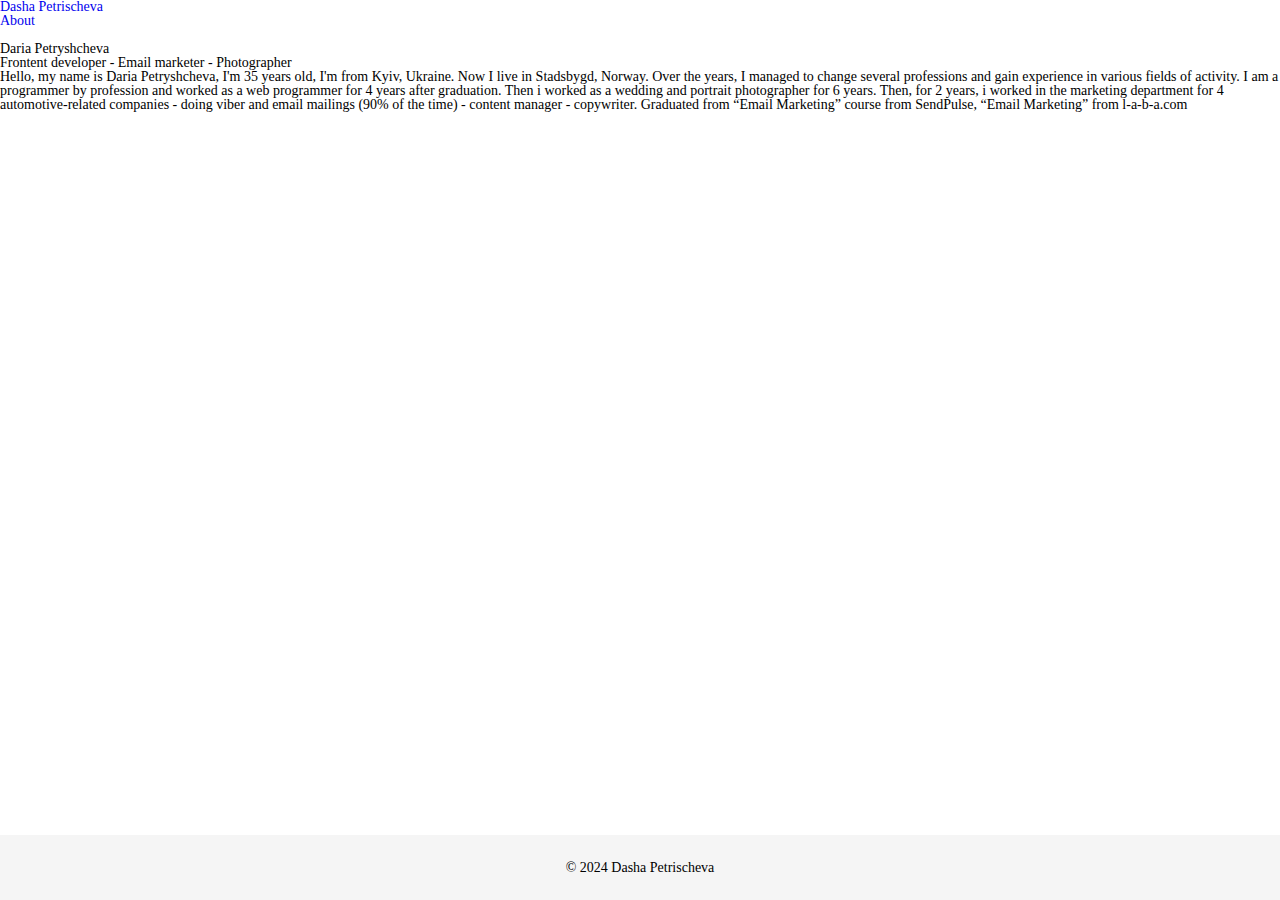
==== about.html @ 25c12f28 "Add files via upload" ====
<!DOCTYPE html>
<html lang="ru">
	<head>
		<title>Dasha Petrischeva</title>
		<meta charset="UTF-8">
		<meta name="format-detection" content="telephone=no">
		<link rel="stylesheet" href="css/style.css">
		<link rel="stylesheet" type="text/css" href="css/slick.css"/>
		<meta name="viewpoint" content="width=device-width, initial-scale=1.0, maximum-scale=1.0, user-scalable=0">
		
	</head>
	<body>

	<div class="wrapper">
	

  <header class="header">		
			
<div class="container">
				<div class="header__row ">		
				<div class="header__left ">	
						<a href="index.html" class="header__logo">
					Dasha Petrischeva
				</a>
				</div>
				<nav class="header__menu">
					<div class="menu__icon">	
						<span></span>		
				   </div>
				   <div class="menu__body">
					<ul class="menu__list">
						<li><a href="about.html" class="menu__link header__link1">About</a></li>
						
						
						
					</ul>
				</div>
				</nav>
				
				
				</div>
			</div>		
	</header>

		
		<div class="content">

		<section class="about">
				<div class="container">
			<div class="about__row">
				<div class="about__left">
					<img src="img/jeg.png" alt="">
				</div>
				<div class="about__right">
					<div class="about__right-title">
						Daria Petryshcheva
					</div>
					<div class="about__right-prof">
						Frontent developer - Email marketer - Photographer
					</div>
					<div class="about__right-text">
						Hello, my name is Daria Petryshcheva, I'm 35 years old, I'm from Kyiv, Ukraine. 
Now I live in Stadsbygd, Norway. Over the years, I managed to change several 
professions and gain experience in various fields of activity. I am a programmer 
by profession and worked as a web programmer for 4 years after graduation. 
Then i worked as a wedding and portrait photographer for 6 years. Then, for 2 
years, i worked in the marketing department for 4 automotive-related 
companies - doing viber and email mailings (90% of the time) - content 
manager - copywriter. Graduated from “Email Marketing” course from 
SendPulse, “Email Marketing” from l-a-b-a.com
</div>
					</div>
				</div>
			</div>
		</section>
		</div>
		<footer class="footer">
			<div class="footer__content">
				<div class="footer__row">
					<div class="footer__copyright">
						© 2024 Dasha Petrischeva 
					</div>
				</div>
			</div>
		</footer>
		</div>	
  

	
	<script type="text/javascript" src="https://code.jquery.com/jquery-3.7.1.min.js"></script>
	<script src="js/slick.min.js"></script>
	<script src="js/script.js"></script>
</body>
</html>
---- css/style.css ----
*{padding:0;margin:0;border:0}*,:after,:before{-webkit-box-sizing:border-box;box-sizing:border-box}:active,:focus{outline:none}a:active,a:focus{outline:none}aside,footer,header,nav{display:block}body,html{height:100%;width:100%;font-size:100%;line-height:1;font-size:14px;-ms-text-size-adjust:100%;-moz-text-size-adjust:100%;-webkit-text-size-adjust:100%}button,input,textarea{font-family:inherit}input::-ms-clear{display:none}button{cursor:pointer}button::-moz-focus-inner{padding:0;border:0}a,a:visited{text-decoration:none}a:hover{text-decoration:none}ul li{list-style:none}img{vertical-align:top}h1,h2,h3,h4,h5,h6{font-size:inherit;font-weight:400}.block__row{display:-webkit-box;display:-ms-flexbox;display:flex;border:20px solid #ece89d;margin-bottom:20px;-webkit-box-orient:vertical;-webkit-box-direction:reverse;-ms-flex-direction:column-reverse;flex-direction:column-reverse}.block__column{border:20px solid #5e5373}.block__item{background-color:#18b5a4;padding:50px;font-size:50px;color:#fff;font-weight:700}.block__column_2{-webkit-box-flex:1;-ms-flex:1 1 auto;flex:1 1 auto}.hi{color:#fff}.hi__row{display:-webkit-box;display:-ms-flexbox;display:flex;-webkit-box-pack:justify;-ms-flex-pack:justify;justify-content:space-between}.hi__body{padding-right:20px}.hi__title{font-size:60px;margin-bottom:30px}.hi__li{font-size:20px;position:relative;padding-left:40px;line-height:22px;margin-bottom:10px}.hi__li:before{content:"";width:26px;height:22px;background:url("../img/galochka.png") 0 0 no-repeat;position:absolute;top:0;left:0}.hi__image{width:471px;height:265px}.hi .container{padding:50px;background:#445162}.flexbox__row{display:-webkit-box;display:-ms-flexbox;display:flex;-webkit-box-pack:justify;-ms-flex-pack:justify;justify-content:space-between}.flexbox__image{-webkit-box-flex:0;-ms-flex:0 0 430px;flex:0 0 430px}.flexbox__image img{max-width:100%}.flexbox__body{color:#445161;-webkit-box-flex:1;-ms-flex:1 1 auto;flex:1 1 auto;padding-left:30px}.flexbox__title{margin-bottom:40px}.flexbox__text{font-size:16px;line-height:20px;color:#333333}.flexbox__text p{margin-bottom:35px}.flexbox .container{background:#fff;padding:50px}.title{font-size:30px;color:#445161;text-align:center}.kolonki .kolonki__maintitle{width:100%;text-align:center;margin-bottom:40px}.kolonki__row{display:-webkit-box;display:-ms-flexbox;display:flex;margin-bottom:30px}.kolonki__left{padding-right:20px}.kolonki__left-row{display:-webkit-box;display:-ms-flexbox;display:flex}.kolonki__image{padding-right:20px}.kolonki__text{font-size:16px;color:#333333}.kolonki__title{font-size:24px;color:#445161;margin-bottom:20px}.kolonki__right-row{display:-webkit-box;display:-ms-flexbox;display:flex}.kolonki .container{padding:50px;background:#F5F5F5}.vertical__container{max-width:990px;margin:0 auto}.vertical__container-maintitle{padding-top:20px;padding-bottom:10px;line-height:70px}.vertical__row{display:-webkit-box;display:-ms-flexbox;display:flex;-webkit-box-pack:justify;-ms-flex-pack:justify;justify-content:space-between}.vertical__item{background-color:#445162;-webkit-box-flex:0;-ms-flex:0 1 30%;flex:0 1 30%}.vertical__item-row{display:-webkit-box;display:-ms-flexbox;display:flex;-webkit-box-orient:vertical;-webkit-box-direction:normal;-ms-flex-direction:column;flex-direction:column;height:100%}.vertical__item-item-title1{font-size:16px;line-height:35px;text-align:center;color:#FFFFFF;text-transform:uppercase}.vertical__item-item-title2{font-size:27px;border-color:rgb(68,81,98);border-width:2px;border-style:solid;color:#445162;background-color:#fff;line-height:41px;text-align:center}.vertical__item-item-text{padding:20px;font-size:14px;font-style:normal;text-align:left;color:#FFFFFF;-webkit-box-flex:1;-ms-flex:1 1 auto;flex:1 1 auto}.vertical__item-item-text p{margin-bottom:20px}.vertical__item-item-button{background:rgb(255,255,255);margin:20px auto;margin-top:0;width:262px;height:43px;text-align:center;font-size:18px;color:#445161;line-height:43px}.vertical__item-item-button .link{color:#445161}.vertical__item1{-webkit-box-ordinal-group:3;-ms-flex-order:2;order:2}.vertical__item2{-webkit-box-ordinal-group:2;-ms-flex-order:1;order:1}.vertical__item3{-webkit-box-ordinal-group:4;-ms-flex-order:3;order:3}.vertical__container{padding-bottom:30px}.footer{background:#F5F5F5}.footer__row{display:-webkit-box;display:-ms-flexbox;display:flex;height:65px;-webkit-box-pack:center;-ms-flex-pack:center;justify-content:center;-webkit-box-align:center;-ms-flex-align:center;align-items:center}.footer__text{font-size:12px;color:#445162;letter-spacing:0.3 px}.wrapper{min-height:100%;overflow:hidden;display:-webkit-box;display:-ms-flexbox;display:flex;-webkit-box-orient:vertical;-webkit-box-direction:normal;-ms-flex-direction:column;flex-direction:column}.content{-webkit-box-flex:1;-ms-flex:1 1 auto;flex:1 1 auto}
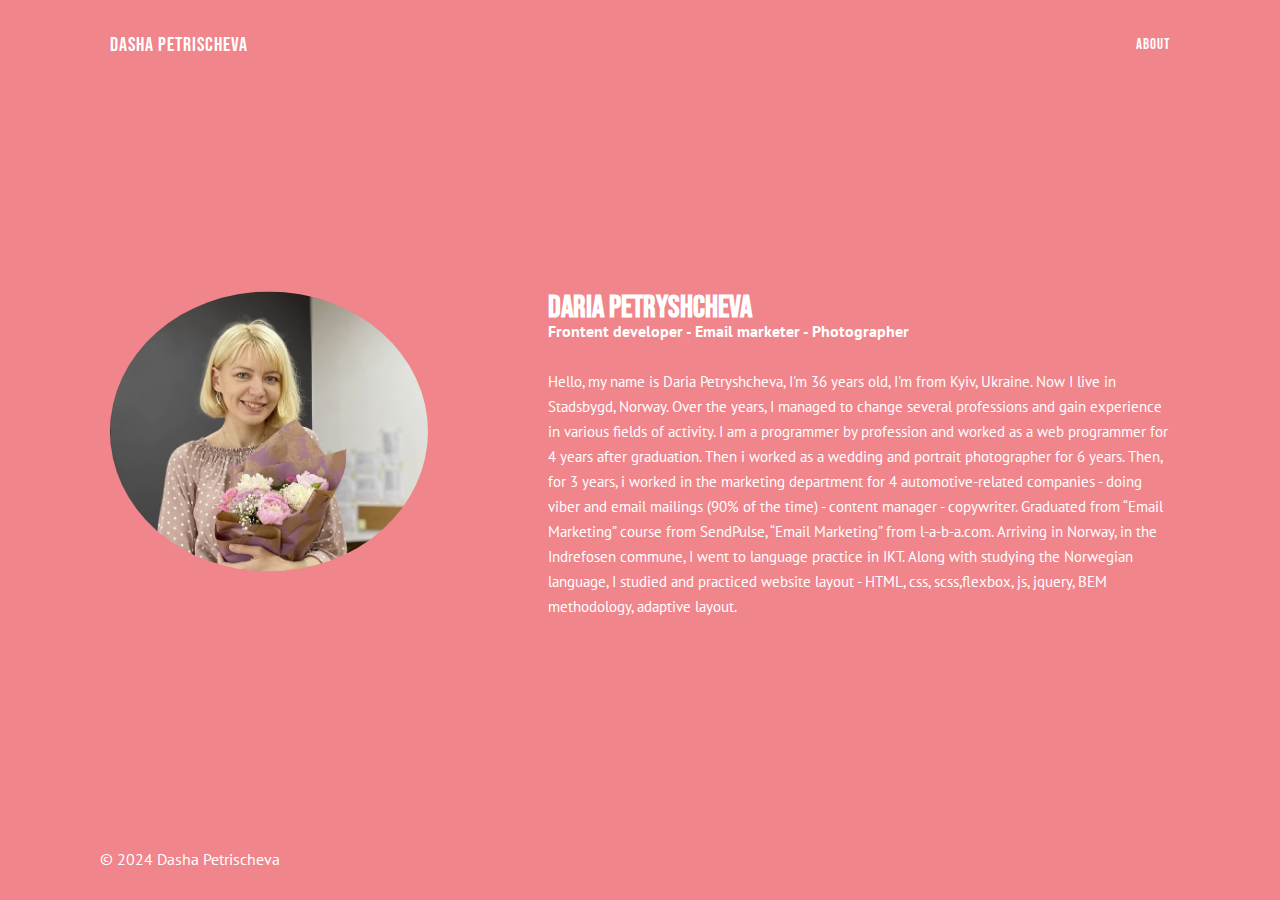
==== commit 12231bf1: "Add files via upload" ====
--- a/about.html
+++ b/about.html
@@ -59,15 +59,15 @@
 						Frontent developer - Email marketer - Photographer
 					</div>
 					<div class="about__right-text">
-						Hello, my name is Daria Petryshcheva, I'm 35 years old, I'm from Kyiv, Ukraine. 
+						Hello, my name is Daria Petryshcheva, I'm 36 years old, I'm from Kyiv, Ukraine. 
 Now I live in Stadsbygd, Norway. Over the years, I managed to change several 
 professions and gain experience in various fields of activity. I am a programmer 
 by profession and worked as a web programmer for 4 years after graduation. 
-Then i worked as a wedding and portrait photographer for 6 years. Then, for 2 
+Then i worked as a wedding and portrait photographer for 6 years. Then, for 3 
 years, i worked in the marketing department for 4 automotive-related 
 companies - doing viber and email mailings (90% of the time) - content 
 manager - copywriter. Graduated from “Email Marketing” course from 
-SendPulse, “Email Marketing” from l-a-b-a.com
+SendPulse, “Email Marketing” from l-a-b-a.com. Arriving in Norway, in the Indrefosen commune, I went to language practice in IKT. Along with studying the Norwegian language, I studied and practiced website layout - HTML, css, scss,flexbox, js, jquery, BEM methodology, adaptive layout.
 </div>
 					</div>
 				</div>
--- a/css/style.css
+++ b/css/style.css
@@ -1 +1 @@
-*{padding:0;margin:0;border:0}*,:after,:before{-webkit-box-sizing:border-box;box-sizing:border-box}:active,:focus{outline:none}a:active,a:focus{outline:none}aside,footer,header,nav{display:block}body,html{height:100%;width:100%;font-size:100%;line-height:1;font-size:14px;-ms-text-size-adjust:100%;-moz-text-size-adjust:100%;-webkit-text-size-adjust:100%}button,input,textarea{font-family:inherit}input::-ms-clear{display:none}button{cursor:pointer}button::-moz-focus-inner{padding:0;border:0}a,a:visited{text-decoration:none}a:hover{text-decoration:none}ul li{list-style:none}img{vertical-align:top}h1,h2,h3,h4,h5,h6{font-size:inherit;font-weight:400}.block__row{display:-webkit-box;display:-ms-flexbox;display:flex;border:20px solid #ece89d;margin-bottom:20px;-webkit-box-orient:vertical;-webkit-box-direction:reverse;-ms-flex-direction:column-reverse;flex-direction:column-reverse}.block__column{border:20px solid #5e5373}.block__item{background-color:#18b5a4;padding:50px;font-size:50px;color:#fff;font-weight:700}.block__column_2{-webkit-box-flex:1;-ms-flex:1 1 auto;flex:1 1 auto}.hi{color:#fff}.hi__row{display:-webkit-box;display:-ms-flexbox;display:flex;-webkit-box-pack:justify;-ms-flex-pack:justify;justify-content:space-between}.hi__body{padding-right:20px}.hi__title{font-size:60px;margin-bottom:30px}.hi__li{font-size:20px;position:relative;padding-left:40px;line-height:22px;margin-bottom:10px}.hi__li:before{content:"";width:26px;height:22px;background:url("../img/galochka.png") 0 0 no-repeat;position:absolute;top:0;left:0}.hi__image{width:471px;height:265px}.hi .container{padding:50px;background:#445162}.flexbox__row{display:-webkit-box;display:-ms-flexbox;display:flex;-webkit-box-pack:justify;-ms-flex-pack:justify;justify-content:space-between}.flexbox__image{-webkit-box-flex:0;-ms-flex:0 0 430px;flex:0 0 430px}.flexbox__image img{max-width:100%}.flexbox__body{color:#445161;-webkit-box-flex:1;-ms-flex:1 1 auto;flex:1 1 auto;padding-left:30px}.flexbox__title{margin-bottom:40px}.flexbox__text{font-size:16px;line-height:20px;color:#333333}.flexbox__text p{margin-bottom:35px}.flexbox .container{background:#fff;padding:50px}.title{font-size:30px;color:#445161;text-align:center}.kolonki .kolonki__maintitle{width:100%;text-align:center;margin-bottom:40px}.kolonki__row{display:-webkit-box;display:-ms-flexbox;display:flex;margin-bottom:30px}.kolonki__left{padding-right:20px}.kolonki__left-row{display:-webkit-box;display:-ms-flexbox;display:flex}.kolonki__image{padding-right:20px}.kolonki__text{font-size:16px;color:#333333}.kolonki__title{font-size:24px;color:#445161;margin-bottom:20px}.kolonki__right-row{display:-webkit-box;display:-ms-flexbox;display:flex}.kolonki .container{padding:50px;background:#F5F5F5}.vertical__container{max-width:990px;margin:0 auto}.vertical__container-maintitle{padding-top:20px;padding-bottom:10px;line-height:70px}.vertical__row{display:-webkit-box;display:-ms-flexbox;display:flex;-webkit-box-pack:justify;-ms-flex-pack:justify;justify-content:space-between}.vertical__item{background-color:#445162;-webkit-box-flex:0;-ms-flex:0 1 30%;flex:0 1 30%}.vertical__item-row{display:-webkit-box;display:-ms-flexbox;display:flex;-webkit-box-orient:vertical;-webkit-box-direction:normal;-ms-flex-direction:column;flex-direction:column;height:100%}.vertical__item-item-title1{font-size:16px;line-height:35px;text-align:center;color:#FFFFFF;text-transform:uppercase}.vertical__item-item-title2{font-size:27px;border-color:rgb(68,81,98);border-width:2px;border-style:solid;color:#445162;background-color:#fff;line-height:41px;text-align:center}.vertical__item-item-text{padding:20px;font-size:14px;font-style:normal;text-align:left;color:#FFFFFF;-webkit-box-flex:1;-ms-flex:1 1 auto;flex:1 1 auto}.vertical__item-item-text p{margin-bottom:20px}.vertical__item-item-button{background:rgb(255,255,255);margin:20px auto;margin-top:0;width:262px;height:43px;text-align:center;font-size:18px;color:#445161;line-height:43px}.vertical__item-item-button .link{color:#445161}.vertical__item1{-webkit-box-ordinal-group:3;-ms-flex-order:2;order:2}.vertical__item2{-webkit-box-ordinal-group:2;-ms-flex-order:1;order:1}.vertical__item3{-webkit-box-ordinal-group:4;-ms-flex-order:3;order:3}.vertical__container{padding-bottom:30px}.footer{background:#F5F5F5}.footer__row{display:-webkit-box;display:-ms-flexbox;display:flex;height:65px;-webkit-box-pack:center;-ms-flex-pack:center;justify-content:center;-webkit-box-align:center;-ms-flex-align:center;align-items:center}.footer__text{font-size:12px;color:#445162;letter-spacing:0.3 px}.wrapper{min-height:100%;overflow:hidden;display:-webkit-box;display:-ms-flexbox;display:flex;-webkit-box-orient:vertical;-webkit-box-direction:normal;-ms-flex-direction:column;flex-direction:column}.content{-webkit-box-flex:1;-ms-flex:1 1 auto;flex:1 1 auto}+@import url("https://fonts.googleapis.com/css2?family=PT+Sans&display=swap");@import url("https://fonts.googleapis.com/css2?family=Bebas+Neue&display=swap");@font-face{font-family:"akzidenz";src:url "../fonts/akzidenz.eot";src:url "../fonts/akzidenz.eot?#iefix" format "embedded-opentype",url "../fonts/akzidenz.woff" format "woff",url "../fonts/akzidenz.ttf" format "truetype",url "../fonts/akzidenz.svg#akzidenz" format "svg";font-weight:normal;font-style:normal}*{padding:0;margin:0;border:0}*,:after,:before{-webkit-box-sizing:border-box;box-sizing:border-box}:active,:focus{outline:none}a:active,a:focus{outline:none}aside,footer,header,nav,section{display:block}body,html{height:100%;min-width:320px}body{line-height:1;font-size:14px;font-family:"PT Sans";-ms-text-size-adjust:100%;-moz-text-size-adjust:100%;-webkit-text-size-adjust:100%}button,input,textarea{font-family:"PT Sans"}input::-ms-clear{display:none}button{cursor:pointer}button::-moz-focus-inner{padding:0;border:0}a,a:visited{text-decoration:none}a:hover{text-decoration:none}ul li{list-style:none}img{vertical-align:top}h1,h2,h3,h4,h5,h6{font-size:inherit;font-weight:inherit}body,html{height:100%}.wrapper{overflow:hidden;min-height:100%;background-color:rgb(240,133,139);display:-webkit-box;display:-ms-flexbox;display:flex;-webkit-box-orient:vertical;-webkit-box-direction:normal;-ms-flex-direction:column;flex-direction:column}.container{max-width:1080px;padding:0px 15px}.content{background-color:rgb(240,133,139);-webkit-box-flex:1;-ms-flex:1 1 auto;flex:1 1 auto;position:relative}.header__row{position:relative;display:-webkit-box;display:-ms-flexbox;display:flex;-webkit-box-pack:justify;-ms-flex-pack:justify;justify-content:space-between}.header__logo{display:block;line-height:90px;font-size:20px;color:#fff;font-family:"Bebas Neue";letter-spacing:1px;text-transform:uppercase}.header .menu__icon{display:none}.header .menu__list{display:-webkit-box;display:-ms-flexbox;display:flex;font-size:0;-webkit-box-orient:horizontal;-webkit-box-direction:normal;-ms-flex-direction:row;flex-direction:row;font-family:"Bebas Neue"}.header .menu__list li{list-style:none}.header .menu__link{font-size:15px;text-transform:uppercase;color:#fff;font-weight:500;padding-left:15px;letter-spacing:1px;line-height:90px}@media (max-width:767px){.header .menu__body{overflow:auto}.header .menu__icon{display:block;position:absolute;width:30px;height:20px;z-index:106;top:30px;right:0}.header .menu__icon:after,.header .menu__icon:before{content:"";background-color:#fff;position:absolute;width:100%;height:2px;left:0}.header .menu__icon:before{top:0}.header .menu__icon:after{bottom:0}.header .menu__icon span{background-color:#fff;position:absolute;width:100%;height:2px;left:0;top:9px}.header .menu__icon.active:before{-webkit-transform:rotate(45deg);transform:rotate(45deg);top:9px}.header .menu__icon.active:after{-webkit-transform:rotate(-45deg);transform:rotate(-45deg);bottom:9px}.header .menu__icon.active span{-webkit-transform:scale(0);transform:scale(0)}.header__logo{left:30px;z-index:3}.header__row{height:50px}.header .menu__body{position:fixed;top:-100%;left:0;width:100%;height:100%;background-color:rgb(240,133,139);z-index:1}.header .menu__body.active{top:0;-webkit-transition:all 0.3s ease 0s;transition:all 0.3s ease 0s}.header .menu__list{display:-webkit-box;display:-ms-flexbox;display:flex;margin-top:80px;-webkit-box-orient:vertical;-webkit-box-direction:normal;-ms-flex-direction:column;flex-direction:column;-webkit-box-pack:center;-ms-flex-pack:center;justify-content:center;-webkit-box-align:center;-ms-flex-align:center;align-items:center}.header .menu__list li{text-align:center;padding:0;margin:0}.header .menu__list .menu__link{color:#fff;line-height:45px;font-size:16px}.header .header__link1,.header .header__link2,.header .header__link3{margin:0;padding:0}}.container{max-width:1080px;margin:0 auto;padding:0 10px}.footer__content{max-width:1080px;margin:0 auto;padding:30px 0px}.footer__copyright{font-size:16px;text-align:left;color:#fff;line-height:21px}.slider{background-color:rgb(240,133,139);position:absolute;top:50%;left:50%;margin-right:-50%;-webkit-transform:translate(-50%,-50%);transform:translate(-50%,-50%)}.slider__body{text-align:center;align:center}.slider__body .slick-dots{display:-webkit-box;display:-ms-flexbox;display:flex;-webkit-box-pack:center;-ms-flex-pack:center;justify-content:center;-webkit-box-align:center;-ms-flex-align:center;align-items:center}.slider__body .slick-dots li{margin-right:5px}.slider__body .slick-dots li button{font-size:0;width:11px;height:11px;border-radius:50%;border:1px solid #fff;background-color:transparent}.slider__body .slick-dots li.slick-active button{background-color:#fff}@media (max-width:900px){.slider{padding:80px 0 40px 0}.slider__text{margin-bottom:30px}}@media (max-width:600px){.slider{padding:40px 0 30px 0}.slider__text{margin-bottom:20px}}.slick-slider{position:relative}.slick-slider .slick-list{overflow:hidden}.slick-slider .slick-track{display:-webkit-box;display:-ms-flexbox;display:flex;-webkit-box-align:start;-ms-flex-align:start;align-items:flex-start}.item{display:block;position:relative;height:100%}.item .item_image{display:block;width:100%;height:100%}.item .item__logo{position:absolute;top:0;left:0;width:100%;height:100%;display:-webkit-box;display:-ms-flexbox;display:flex;-webkit-box-pack:center;-ms-flex-pack:center;justify-content:center;-webkit-box-align:center;-ms-flex-align:center;align-items:center;z-index:2;background-color:rgba(100,194,158,0.4);opacity:0;visibility:hidden;-webkit-transition:all 0.3s ease 0s;transition:all 0.3s ease 0s}.item:hover .item__logo{opacity:1;visibility:visible}.ibg{background-position:center;background-size:cover;background-repeat:no-repeat;position:relative}.ibg img{width:0;height:0;position:absolute;top:0;left:0;opacity:0;visibility:hidden}@media (max-width:1100px){.discovery{padding:30px 0px}.subscribe{padding:50px 0px}.subscribe__submit{margin-top:30px}.footer__row{-webkit-box-orient:vertical;-webkit-box-direction:normal;-ms-flex-direction:column;flex-direction:column}.footer__row .footer__adress{text-align:center;margin-bottom:30px}.footer__row .footer__social{margin-bottom:30px}.footer__content{padding:50px 0px}}input::-webkit-input-placeholder{color:#929292;font-size:20px;font-style:italic}input::-moz-placeholder{color:#929292;font-size:20px;font-style:italic}input:-ms-input-placeholder{color:#929292;font-size:20px;font-style:italic}input::-ms-input-placeholder{color:#929292;font-size:20px;font-style:italic}input::placeholder{color:#929292;font-size:20px;font-style:italic}.about{margin:0;position:absolute;top:50%;left:50%;margin-right:-50%;-webkit-transform:translate(-50%,-50%);transform:translate(-50%,-50%)}.about__row{display:-webkit-box;display:-ms-flexbox;display:flex;font-size:0;position:relative}.about__left{-webkit-box-flex:0;-ms-flex:0 0 30%;flex:0 0 30%;position:relative}.about__left img{border-radius:50%;width:100%}.about__right{color:#fff;-webkit-box-flex:0;-ms-flex:0 0 70%;flex:0 0 70%;padding-left:120px}.about__right-title{font-family:"Bebas Neue";font-weight:600;font-size:31px}.about__right-prof{font-size:16px;font-weight:700;margin-bottom:30px}.about__right-text{font-size:15px;line-height:25px}@media (max-width:840px){.about__left{display:none}.about__right{-webkit-box-flex:0;-ms-flex:0 0 100%;flex:0 0 100%;padding-left:20px;padding-right:20px}.about{position:relative;top:0;left:0;margin-right:0;margin-top:30px;-webkit-transform:none;transform:none}}